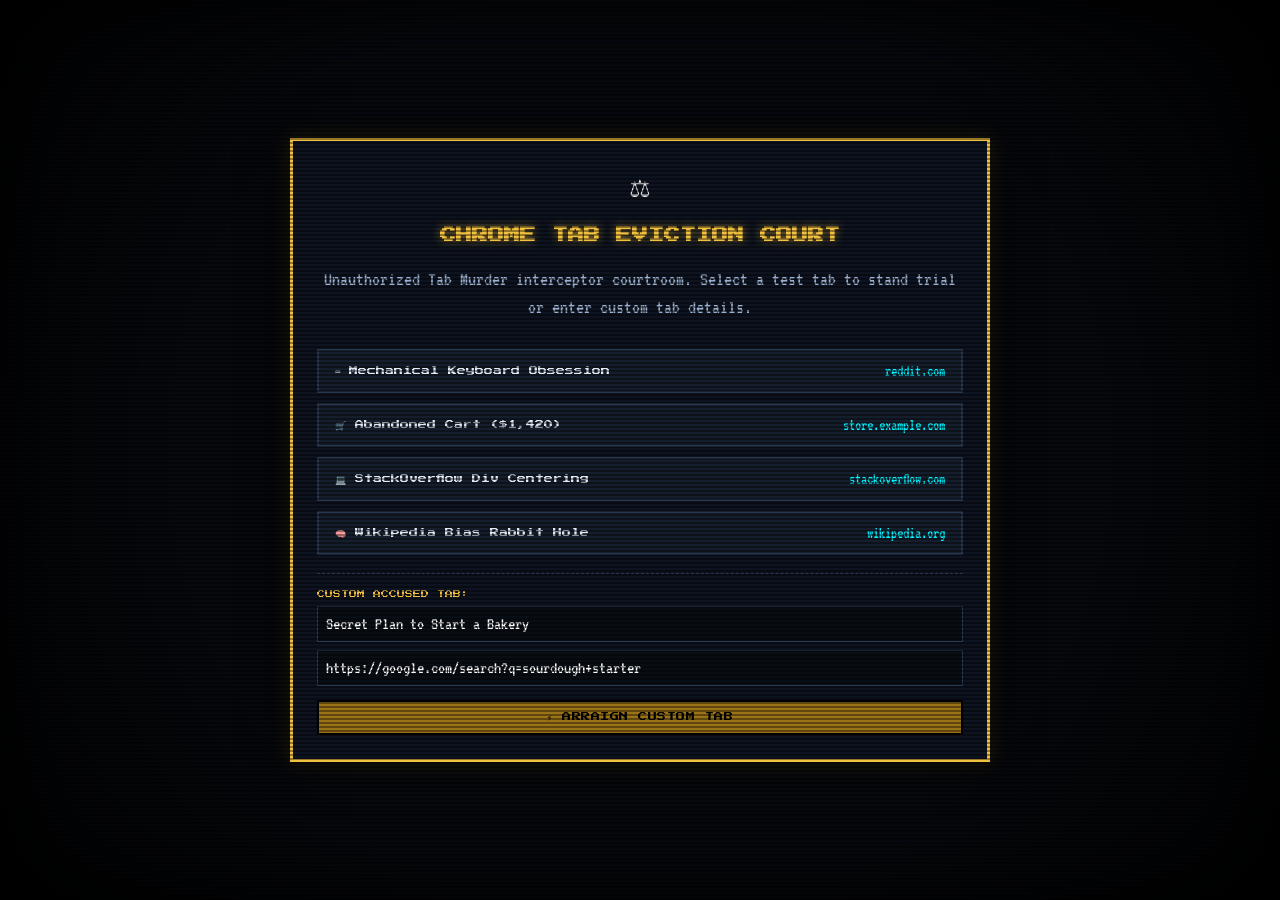
==== index.html @ 8c051621 "Add courtroom UI, assets, and engine Introduce a retro 16‑bit 'Chrome Tab Eviction Court' feature. A" ====
<!DOCTYPE html>
<html lang="en">
<head>
  <meta charset="UTF-8">
  <meta name="viewport" content="width=device-width, initial-scale=1.0">
  <title>Chrome Tab Eviction Court | Test Launcher</title>
  <link rel="preconnect" href="https://fonts.googleapis.com">
  <link rel="preconnect" href="https://fonts.gstatic.com" crossorigin>
  <link href="https://fonts.googleapis.com/css2?family=Press+Start+2P&family=VT323&display=swap" rel="stylesheet">
  <link rel="stylesheet" href="courtroom.css">
  <style>
    .launcher-card {
      max-width: 700px;
      margin: 40px auto;
      background: rgba(14, 21, 32, 0.95);
      border: 3px solid var(--gold-primary);
      box-shadow: 0 0 40px rgba(0, 0, 0, 0.9), 0 0 20px rgba(240, 192, 64, 0.2);
      padding: 24px;
      text-align: center;
      display: flex;
      flex-direction: column;
      gap: 18px;
    }
    .launcher-title {
      font-size: 16px;
      color: var(--gold-primary);
      text-shadow: 0 0 10px rgba(240, 192, 64, 0.6);
      line-height: 1.5;
    }
    .launcher-desc {
      font-family: var(--font-terminal);
      font-size: 20px;
      color: #9ab0ce;
      line-height: 1.4;
    }
    .test-scenario-list {
      display: flex;
      flex-direction: column;
      gap: 10px;
      margin-top: 10px;
    }
    .scenario-btn {
      background: #151e2d;
      border: 2px solid #28374d;
      color: #e2eaf4;
      font-family: var(--font-pixel);
      font-size: 9px;
      padding: 12px 16px;
      text-align: left;
      cursor: pointer;
      text-decoration: none;
      display: flex;
      justify-content: space-between;
      align-items: center;
      transition: all 0.15s ease;
    }
    .scenario-btn:hover {
      border-color: var(--gold-primary);
      background: #202b3f;
      color: var(--gold-primary);
      transform: translateX(4px);
    }
    .scenario-tag {
      font-family: var(--font-terminal);
      font-size: 16px;
      color: var(--phosphor-cyan);
    }
    .custom-box {
      border-top: 1px dashed #28374d;
      padding-top: 16px;
      display: flex;
      flex-direction: column;
      gap: 8px;
      text-align: left;
    }
    .custom-box input {
      background: #090d14;
      border: 1px solid #2a3a52;
      color: #fff;
      font-family: var(--font-terminal);
      font-size: 18px;
      padding: 8px;
    }
  </style>
</head>
<body style="display: flex; align-items: center; justify-content: center; min-height: 100vh;">

  <div id="crt-overlay"></div>

  <div class="launcher-card">
    <div style="font-size: 32px;">⚖️</div>
    <h1 class="launcher-title">CHROME TAB EVICTION COURT</h1>
    <p class="launcher-desc">
      Unauthorized Tab Murder interceptor courtroom. Select a test tab to stand trial or enter custom tab details.
    </p>

    <div class="test-scenario-list">
      <a class="scenario-btn" href="courtroom.html?title=50+Mechanical+Keyboard+Builds+I+Will+Never+Solder&url=https://reddit.com/r/MechanicalKeyboards">
        <span>⌨️ Mechanical Keyboard Obsession</span>
        <span class="scenario-tag">reddit.com</span>
      </a>

      <a class="scenario-btn" href="courtroom.html?title=Abandoned+Shopping+Cart+($1,420+of+Camping+Gear)&url=https://store.example.com/checkout">
        <span>🛒 Abandoned Cart ($1,420)</span>
        <span class="scenario-tag">store.example.com</span>
      </a>

      <a class="scenario-btn" href="courtroom.html?title=How+to+Center+a+Div+Without+Crying+(2016+Edition)&url=https://stackoverflow.com/questions/12345/center-div">
        <span>💻 StackOverflow Div Centering</span>
        <span class="scenario-tag">stackoverflow.com</span>
      </a>

      <a class="scenario-btn" href="courtroom.html?title=List+of+Common+Cognitive+Biases+(Unread+for+3+Months)&url=https://en.wikipedia.org/wiki/List_of_cognitive_biases">
        <span>🧠 Wikipedia Bias Rabbit Hole</span>
        <span class="scenario-tag">wikipedia.org</span>
      </a>
    </div>

    <form class="custom-box" onsubmit="event.preventDefault(); launchCustom();">
      <label style="font-size: 8px; color: var(--gold-primary);">CUSTOM ACCUSED TAB:</label>
      <input type="text" id="cust-title" placeholder="Tab Title (e.g. My Important Spreadsheet)" required value="Secret Plan to Start a Bakery">
      <input type="text" id="cust-url" placeholder="Tab URL" required value="https://google.com/search?q=sourdough+starter">
      <button type="submit" class="retro-btn" style="background: var(--gold-dark); color: #000; padding: 10px; font-size: 9px; margin-top: 6px;">
        ⚡ ARRAIGN CUSTOM TAB
      </button>
    </form>
  </div>

  <script>
    function launchCustom() {
      const title = encodeURIComponent(document.getElementById('cust-title').value);
      const url = encodeURIComponent(document.getElementById('cust-url').value);
      window.location.href = `courtroom.html?title=${title}&url=${url}`;
    }
  </script>
</body>
</html>
---- courtroom.css ----
/* ==========================================================================
   CHROME TAB EVICTION COURT - RETRO 16-BIT COURTROOM STYLESHEET
   Dev 2 Scope: Visual Theme, CRT Shader Effects, Sprite Bench & Retro HUD
   ========================================================================== */

/* --- 1. LOCAL RETRO FONTS --- */
@font-face {
  font-family: 'Press Start 2P';
  src: url('./Press_Start_2P/PressStart2P-Regular.ttf') format('truetype');
  font-weight: 400;
  font-style: normal;
  font-display: swap;
}

@font-face {
  font-family: 'VT323';
  src: url('./VT323/VT323-Regular.ttf') format('truetype');
  font-weight: 400;
  font-style: normal;
  font-display: swap;
}

/* --- 2. CSS VARIABLES & PALETTE --- */
:root {
  --bg-dark: #07090e;
  --bg-court-wall: #121926;
  --court-wood-dark: #26130b;
  --court-wood-mid: #3d2012;
  --court-wood-light: #5e331c;
  --court-wood-border: #774324;
  --gold-primary: #f0c040;
  --gold-glow: #ffe57f;
  --gold-dark: #997316;
  --velvet-red: #82141d;
  --crimson-border: #ba212d;
  --phosphor-green: #39ff14;
  --phosphor-amber: #ffb830;
  --phosphor-cyan: #00f3ff;
  --guilty-red: #ff2a2a;
  --pardon-green: #10e060;
  --dialogue-bg: rgba(10, 14, 23, 0.94);
  --input-bg: #0b0f17;
  --font-pixel: 'Press Start 2P', monospace, sans-serif;
  --font-terminal: 'VT323', monospace, monospace;
}

/* --- 3. BASE RESET & VIEWPORT --- */
*, *::before, *::after {
  box-sizing: border-box;
  margin: 0;
  padding: 0;
  user-select: none;
}

html, body {
  width: 100%;
  height: 100%;
  overflow: hidden;
  background-color: var(--bg-dark);
  font-family: var(--font-pixel);
  color: #fff;
  image-rendering: pixelated;
  image-rendering: crisp-edges;
}

/* --- 4. CRT MONITOR SCANLINES & VIGNETTE OVERLAY --- */
#crt-overlay {
  position: fixed;
  top: 0;
  left: 0;
  width: 100vw;
  height: 100vh;
  pointer-events: none;
  z-index: 9999;
  /* Scanline horizontal lines */
  background: 
    linear-gradient(
      rgba(18, 16, 16, 0) 50%, 
      rgba(0, 0, 0, 0.38) 50%
    ),
    /* CRT Barrel Vignette */
    radial-gradient(
      circle at center,
      rgba(0, 0, 0, 0) 60%,
      rgba(0, 0, 0, 0.55) 85%,
      rgba(0, 0, 0, 0.88) 100%
    );
  background-size: 100% 4px, 100% 100%;
  box-shadow: inset 0 0 80px rgba(0, 0, 0, 0.9);
  animation: crtFlicker 0.15s infinite;
}

@keyframes crtFlicker {
  0% { opacity: 0.97; }
  50% { opacity: 1.0; }
  100% { opacity: 0.98; }
}

/* --- 5. MAIN COURTROOM CONTAINER --- */
#courtroom-container {
  position: relative;
  width: 100vw;
  height: 100vh;
  max-width: 1440px;
  margin: 0 auto;
  display: flex;
  flex-direction: column;
  justify-content: space-between;
  padding: 8px 16px 10px;
  background: 
    linear-gradient(180deg, #090e17 0%, #151d2d 40%, #0d121c 100%);
  border-left: 4px solid #1a2538;
  border-right: 4px solid #1a2538;
  box-shadow: 0 0 50px rgba(0, 0, 0, 0.9);
  transform-origin: center center;
}

/* SCREEN SHAKE ANIMATION */
.screen-shake {
  animation: violentQuake 0.65s cubic-bezier(0.36, 0.07, 0.19, 0.97) both;
}

@keyframes violentQuake {
  10%, 90% { transform: translate3d(-4px, -2px, 0) rotate(-1deg); }
  20%, 80% { transform: translate3d(5px, 3px, 0) rotate(1.5deg); }
  30%, 50%, 70% { transform: translate3d(-7px, -4px, 0) rotate(-2deg); }
  40%, 60% { transform: translate3d(7px, 5px, 0) rotate(2deg); }
}

/* --- 6. TOP HUD: CASE DOSSIER & COURT BANNER --- */
#court-header {
  display: flex;
  flex-direction: column;
  gap: 6px;
  z-index: 10;
}

.hud-top-bar {
  display: flex;
  justify-content: space-between;
  align-items: center;
  border-bottom: 2px solid var(--gold-dark);
  padding-bottom: 4px;
}

.court-seal-title {
  display: flex;
  align-items: center;
  gap: 8px;
  font-size: 11px;
  color: var(--gold-primary);
  text-shadow: 0 0 8px rgba(240, 192, 64, 0.5);
  letter-spacing: 1px;
}

.seal-icon {
  font-size: 14px;
}

.hud-status-tags {
  display: flex;
  align-items: center;
  gap: 10px;
}

.status-badge {
  font-size: 8px;
  padding: 3px 8px;
  background: #111a28;
  border: 1px solid var(--phosphor-cyan);
  color: var(--phosphor-cyan);
  text-transform: uppercase;
  letter-spacing: 0.5px;
}

.status-badge.mock-active {
  border-color: var(--phosphor-amber);
  color: var(--phosphor-amber);
}

.audio-toggle-btn {
  background: #182234;
  border: 1px solid var(--gold-dark);
  color: var(--gold-primary);
  font-family: var(--font-pixel);
  font-size: 8px;
  padding: 4px 8px;
  cursor: pointer;
  transition: all 0.1s ease;
}

.audio-toggle-btn:hover {
  background: var(--gold-dark);
  color: #000;
}

/* ACCUSED TAB DOSSIER BAR */
.dossier-card {
  display: flex;
  align-items: center;
  background: rgba(14, 21, 32, 0.95);
  border: 2px solid var(--crimson-border);
  padding: 8px 12px;
  gap: 14px;
  box-shadow: inset 0 0 10px rgba(186, 33, 45, 0.25);
}

.dossier-label {
  font-size: 8px;
  color: #ff5555;
  white-space: nowrap;
  letter-spacing: 1px;
  display: flex;
  align-items: center;
  gap: 6px;
}

.dossier-target {
  display: flex;
  flex-direction: column;
  gap: 3px;
  overflow: hidden;
  flex: 1;
}

.accused-title {
  font-size: 10px;
  color: #fff;
  white-space: nowrap;
  overflow: hidden;
  text-overflow: ellipsis;
  letter-spacing: 0.5px;
}

.accused-url {
  font-family: var(--font-terminal);
  font-size: 15px;
  color: #92a4ba;
  white-space: nowrap;
  overflow: hidden;
  text-overflow: ellipsis;
}

.case-id-tag {
  font-size: 8px;
  color: var(--gold-primary);
  border: 1px dashed var(--gold-dark);
  padding: 3px 6px;
  white-space: nowrap;
}

/* --- 7. JUDGE SPRITE STAGE & BENCH PODIUM --- */
#stage-area {
  position: relative;
  flex: 1;
  display: flex;
  flex-direction: column;
  justify-content: flex-end;
  align-items: center;
  min-height: 280px;
  margin-top: 4px;
  margin-bottom: 6px;
}

/* Courtroom background backdrop */
.court-backdrop {
  position: absolute;
  top: 0;
  left: 0;
  width: 100%;
  height: 100%;
  background: 
    radial-gradient(ellipse at top center, #1b263b 0%, #0c1322 75%),
    linear-gradient(90deg, #090e18 0%, transparent 15%, transparent 85%, #090e18 100%);
  border: 2px solid #1c2738;
  z-index: 1;
  overflow: hidden;
}

/* Classical Courtroom Pillars / Wall Trim */
.backdrop-pillars {
  position: absolute;
  top: 0;
  left: 0;
  width: 100%;
  height: 100%;
  background-image: 
    repeating-linear-gradient(90deg, rgba(255,255,255,0.015) 0, rgba(255,255,255,0.015) 40px, transparent 40px, transparent 160px);
}

/* Layered Courtroom Artwork behind the judge */
.court-room-bg {
  position: absolute;
  bottom: 0;
  left: 50%;
  transform: translateX(-50%);
  width: 720px;
  max-width: 90%;
  height: 100%;
  object-fit: cover;
  object-position: center 15%;
  image-rendering: pixelated;
  image-rendering: crisp-edges;
  box-shadow: 0 0 45px rgba(0, 0, 0, 0.95);
  border-left: 3px solid rgba(240, 192, 64, 0.35);
  border-right: 3px solid rgba(240, 192, 64, 0.35);
  z-index: 1;
}

/* Judge Sprite Presentation */
.judge-wrapper {
  position: relative;
  z-index: 2;
  display: flex;
  justify-content: center;
  align-items: flex-end;
  width: 100%;
  height: 100%;
  padding-bottom: 0px;
}

#judge-sprite {
  width: 520px;
  height: 390px;
  max-height: 90%;
  object-fit: contain;
  image-rendering: pixelated;
  image-rendering: crisp-edges;
  filter: drop-shadow(0 16px 32px rgba(0, 0, 0, 0.95));
  transform: scale(1.28) translateY(16px);
  transform-origin: bottom center;
  transition: transform 0.1s ease;
}

#judge-sprite.gavel-active {
  transform: scale(1.28) translateY(0px);
}

/* Wooden Court Bench Overlay */
.judge-bench {
  position: absolute;
  bottom: 0;
  left: 2%;
  width: 96%;
  height: 58px;
  background: linear-gradient(180deg, var(--court-wood-light) 0%, var(--court-wood-mid) 35%, var(--court-wood-dark) 100%);
  border-top: 4px solid var(--court-wood-border);
  border-left: 3px solid var(--court-wood-border);
  border-right: 3px solid var(--court-wood-border);
  box-shadow: 0 -4px 15px rgba(0, 0, 0, 0.8), inset 0 2px 0 rgba(255, 255, 255, 0.15);
  display: flex;
  justify-content: center;
  align-items: center;
  z-index: 3;
}

.bench-trim {
  position: absolute;
  top: 0;
  width: 98%;
  height: 3px;
  background: var(--gold-dark);
}

.bench-nameplate {
  background: linear-gradient(180deg, #ffd700 0%, #b8860b 50%, #8b6508 100%);
  color: #1a0f00;
  font-size: 10px;
  padding: 5px 20px;
  border: 1px solid #ffe680;
  box-shadow: 0 2px 4px rgba(0, 0, 0, 0.6), inset 0 1px 0 rgba(255, 255, 255, 0.6);
  letter-spacing: 1.5px;
  font-weight: bold;
}

/* VERDICT STAMP OVERLAY */
#verdict-stamp-container {
  position: absolute;
  top: 35%;
  left: 50%;
  transform: translate(-50%, -50%);
  z-index: 20;
  pointer-events: none;
  display: none; /* revealed dynamically */
}

.verdict-stamp {
  font-size: 38px;
  padding: 12px 28px;
  border-width: 8px;
  border-style: solid;
  letter-spacing: 4px;
  text-transform: uppercase;
  transform: rotate(-12deg) scale(2);
  opacity: 0;
  box-shadow: 0 0 30px rgba(0, 0, 0, 0.8);
}

.verdict-stamp.guilty {
  color: var(--guilty-red);
  border-color: var(--guilty-red);
  background: rgba(40, 5, 5, 0.85);
  text-shadow: 0 0 20px rgba(255, 42, 42, 0.8);
}

.verdict-stamp.pardoned {
  color: var(--pardon-green);
  border-color: var(--pardon-green);
  background: rgba(5, 35, 15, 0.85);
  text-shadow: 0 0 20px rgba(16, 224, 96, 0.8);
}

/* Stamp Slam Keyframe */
.stamp-slam {
  animation: stampImpact 0.35s cubic-bezier(0.18, 0.89, 0.32, 1.28) forwards;
}

@keyframes stampImpact {
  0% {
    transform: rotate(-18deg) scale(3.5);
    opacity: 0;
  }
  70% {
    transform: rotate(-10deg) scale(0.92);
    opacity: 1;
  }
  100% {
    transform: rotate(-12deg) scale(1.0);
    opacity: 1;
  }
}

/* --- 8. PHOENIX WRIGHT STYLE DIALOGUE BOX --- */
#dialogue-container {
  position: relative;
  background: var(--dialogue-bg);
  border: 3px solid var(--gold-primary);
  box-shadow: 
    0 0 0 2px #000, 
    0 8px 24px rgba(0, 0, 0, 0.8),
    inset 0 0 15px rgba(0, 0, 0, 0.7);
  padding: 10px 16px;
  min-height: 80px;
  margin-bottom: 6px;
  z-index: 10;
}

.speaker-badge {
  position: absolute;
  top: -14px;
  left: 18px;
  background: var(--gold-primary);
  color: #120b00;
  font-size: 9px;
  font-weight: bold;
  padding: 3px 10px;
  border: 2px solid #000;
  box-shadow: 2px 2px 0 #000;
  letter-spacing: 1px;
}

#dialogue-text {
  font-family: var(--font-terminal);
  font-size: 24px;
  line-height: 1.35;
  color: #f1f4f9;
  letter-spacing: 0.5px;
  text-shadow: 1px 1px 0 #000;
  white-space: pre-wrap;
  word-break: break-word;
}

/* Retro blinking cursor */
.typing-cursor {
  display: inline-block;
  width: 10px;
  height: 20px;
  background-color: var(--gold-primary);
  margin-left: 4px;
  vertical-align: middle;
  animation: blinkCursor 0.7s infinite;
}

@keyframes blinkCursor {
  0%, 49% { opacity: 1; }
  50%, 100% { opacity: 0; }
}

/* Prompt next indicator */
.prompt-indicator {
  position: absolute;
  bottom: 8px;
  right: 14px;
  color: var(--gold-primary);
  font-size: 12px;
  animation: bouncePrompt 0.6s infinite alternate;
}

@keyframes bouncePrompt {
  0% { transform: translateY(0); }
  100% { transform: translateY(3px); }
}

/* DELIBERATION LOADING BANNER */
#deliberation-banner {
  display: none; /* toggled when deliberating */
  align-items: center;
  gap: 12px;
  background: rgba(240, 192, 64, 0.12);
  border: 1px dashed var(--gold-primary);
  padding: 8px 12px;
  margin-top: 6px;
}

.deliberation-text {
  font-size: 9px;
  color: var(--gold-primary);
  animation: marqueePulse 1s infinite alternate;
  letter-spacing: 1px;
}

.retro-progress-bar {
  flex: 1;
  height: 8px;
  background: #0d121c;
  border: 1px solid var(--gold-dark);
  overflow: hidden;
  position: relative;
}

.retro-progress-fill {
  height: 100%;
  width: 40%;
  background: var(--gold-primary);
  animation: progressSlide 1.2s infinite ease-in-out;
}

@keyframes progressSlide {
  0% { transform: translateX(-100%); }
  100% { transform: translateX(300%); }
}

@keyframes marqueePulse {
  0% { opacity: 0.6; }
  100% { opacity: 1; }
}

/* --- 9. DEFENDANT TESTIMONY DOCK (INPUTS) --- */
#testimony-dock {
  position: relative;
  background: #0f1522;
  border: 2px solid #233148;
  padding: 8px 12px;
  display: flex;
  flex-direction: column;
  gap: 6px;
  z-index: 10;
}

.dock-header {
  display: flex;
  justify-content: space-between;
  align-items: center;
}

.dock-title {
  font-size: 8px;
  color: #8da4c4;
  letter-spacing: 1px;
}

/* RECORDING AUDIO STATUS INDICATOR */
#recording-status {
  display: none; /* Revealed when recording */
  align-items: center;
  gap: 6px;
  font-size: 8px;
  color: #ff3333;
  animation: recordingBlink 0.6s infinite;
  letter-spacing: 1px;
}

@keyframes recordingBlink {
  0% { opacity: 1; }
  50% { opacity: 0.3; }
  100% { opacity: 1; }
}

.input-row {
  display: flex;
  gap: 10px;
}

#plea-input {
  flex: 1;
  background: var(--input-bg);
  border: 2px solid #2e4161;
  color: #e6edf8;
  font-family: var(--font-terminal);
  font-size: 19px;
  padding: 6px 10px;
  resize: none;
  height: 48px;
  outline: none;
  user-select: text;
  transition: border-color 0.2s ease;
}

#plea-input:focus {
  border-color: var(--gold-primary);
  box-shadow: inset 0 0 8px rgba(240, 192, 64, 0.2);
}

#plea-input::placeholder {
  color: #556885;
  font-size: 17px;
}

/* ARCADE BUTTONS */
.action-btn-group {
  display: flex;
  flex-direction: column;
  gap: 6px;
  width: 210px;
}

.retro-btn {
  font-family: var(--font-pixel);
  font-size: 8px;
  padding: 8px 10px;
  border: 2px solid #000;
  cursor: pointer;
  letter-spacing: 0.5px;
  display: flex;
  align-items: center;
  justify-content: center;
  gap: 6px;
  transition: all 0.08s ease;
}

.retro-btn:active {
  transform: translateY(2px);
}

.retro-btn:disabled {
  opacity: 0.4;
  cursor: not-allowed;
  filter: grayscale(0.8);
}

/* Voice Mic Button */
#mic-btn {
  background: #193556;
  color: #79c0ff;
  box-shadow: 0 3px 0 #0d1e33, inset 0 1px 0 rgba(255,255,255,0.2);
}

#mic-btn:hover:not(:disabled) {
  background: #214774;
}

#mic-btn.recording {
  background: #7a151b;
  color: #ff9999;
  border-color: #ff3333;
  box-shadow: 0 0 12px rgba(255, 51, 51, 0.6);
}

/* Submit Plea Button */
#submit-btn {
  background: linear-gradient(180deg, #c0392b 0%, #962d22 100%);
  color: #fff;
  box-shadow: 0 3px 0 #5c1811, inset 0 1px 0 rgba(255,255,255,0.3);
}

#submit-btn:hover:not(:disabled) {
  background: linear-gradient(180deg, #d94334 0%, #ab3327 100%);
}

/* PRESET PLEA CHIPS */
.preset-pleas-row {
  display: flex;
  align-items: center;
  gap: 6px;
  overflow-x: auto;
  padding-top: 2px;
}

.preset-chip-label {
  font-size: 7px;
  color: #637b9b;
  white-space: nowrap;
}

.preset-chip {
  background: #141c2c;
  border: 1px solid #233148;
  color: #9cb5d6;
  font-family: var(--font-terminal);
  font-size: 14px;
  padding: 2px 8px;
  cursor: pointer;
  white-space: nowrap;
  transition: all 0.1s ease;
}

.preset-chip:hover {
  border-color: var(--gold-primary);
  color: var(--gold-primary);
  background: #1c273e;
}

/* --- 10. NOTIFICATIONS & RESURRECTED BANNER --- */
#resurrect-alert {
  display: none;
  background: rgba(186, 33, 45, 0.95);
  border: 2px solid #ff4444;
  color: #fff;
  font-size: 8px;
  padding: 6px 12px;
  text-align: center;
  letter-spacing: 1px;
  box-shadow: 0 0 15px rgba(255, 68, 68, 0.5);
  animation: alertPulse 1s infinite alternate;
}

@keyframes alertPulse {
  0% { transform: scale(0.99); }
  100% { transform: scale(1.01); }
}

/* --- 11. RESPONSIVE SCALING & TWEAKS --- */
@media (max-height: 700px) {
  #stage-area {
    min-height: 180px;
  }
  #judge-sprite {
    max-height: 90%;
  }
  #dialogue-text {
    font-size: 20px;
  }
  #plea-input {
    height: 48px;
    font-size: 17px;
  }
}
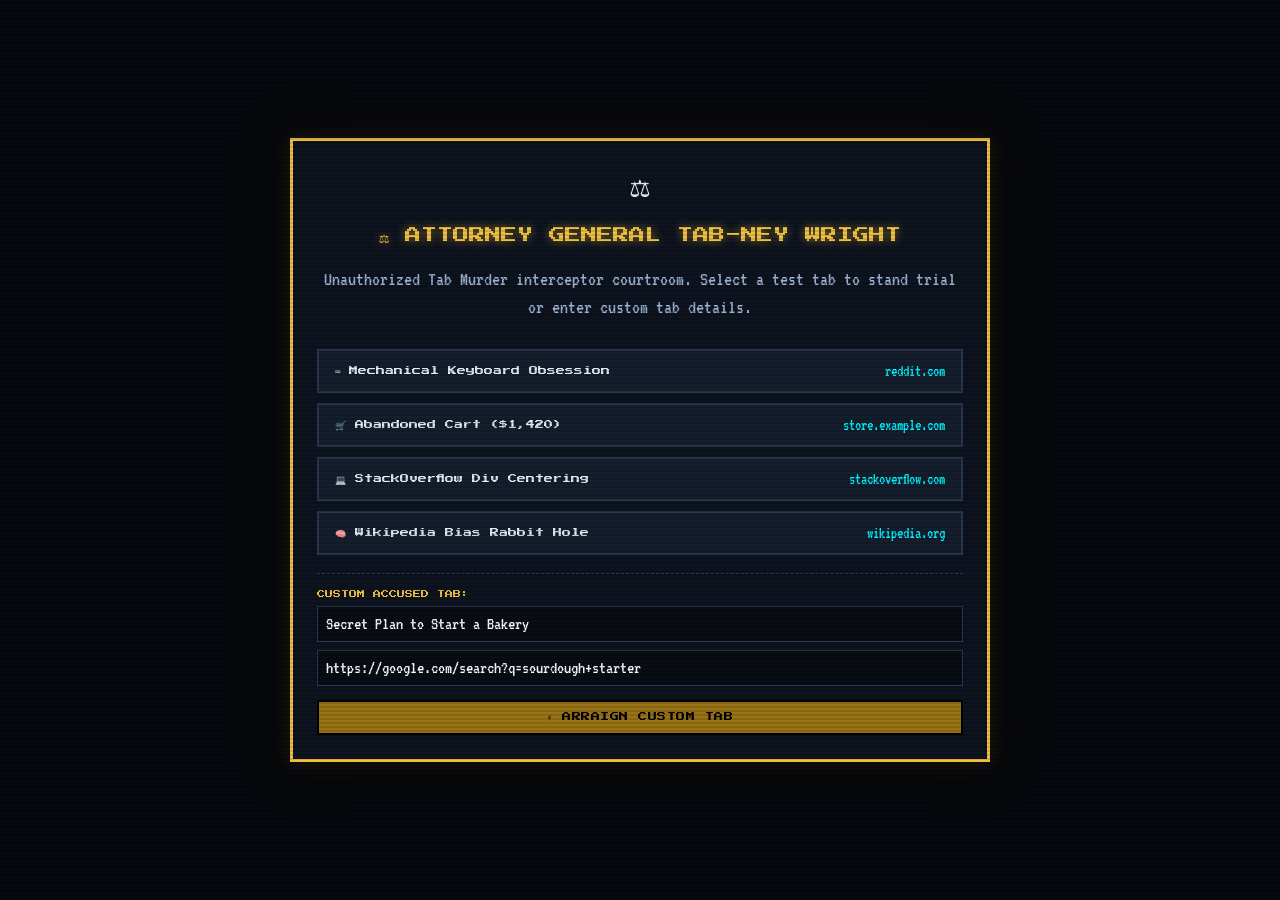
==== commit 8c65e502: "Add judge favicons and simplify CRT overlay Add Judge_Favicon assets (GIF + 32/16 PNGs and header GI" ====
--- a/index.html
+++ b/index.html
@@ -3,11 +3,16 @@
 <head>
   <meta charset="UTF-8">
   <meta name="viewport" content="width=device-width, initial-scale=1.0">
-  <title>Chrome Tab Eviction Court | Test Launcher</title>
+  <title>Attorney General Tab-ney Wright</title>
+  <link rel="icon" type="image/gif" href="extension/assets/Judge_Favicon.gif?v=3">
+  <link rel="icon" type="image/png" sizes="48x48" href="extension/assets/Judge_Favicon_48.png?v=3">
+  <link rel="icon" type="image/png" sizes="32x32" href="extension/assets/Judge_Favicon_32.png?v=3">
+  <link rel="icon" type="image/png" sizes="16x16" href="extension/assets/Judge_Favicon_16.png?v=3">
+  <link rel="shortcut icon" href="favicon.ico?v=3">
   <link rel="preconnect" href="https://fonts.googleapis.com">
   <link rel="preconnect" href="https://fonts.gstatic.com" crossorigin>
   <link href="https://fonts.googleapis.com/css2?family=Press+Start+2P&family=VT323&display=swap" rel="stylesheet">
-  <link rel="stylesheet" href="courtroom.css">
+  <link rel="stylesheet" href="extension/courtroom.css">
   <style>
     .launcher-card {
       max-width: 700px;
@@ -89,28 +94,28 @@
 
   <div class="launcher-card">
     <div style="font-size: 32px;">⚖️</div>
-    <h1 class="launcher-title">CHROME TAB EVICTION COURT</h1>
+    <div class="launcher-title">⚖️ ATTORNEY GENERAL TAB-NEY WRIGHT</div>
     <p class="launcher-desc">
       Unauthorized Tab Murder interceptor courtroom. Select a test tab to stand trial or enter custom tab details.
     </p>
 
     <div class="test-scenario-list">
-      <a class="scenario-btn" href="courtroom.html?title=50+Mechanical+Keyboard+Builds+I+Will+Never+Solder&url=https://reddit.com/r/MechanicalKeyboards">
+      <a class="scenario-btn" href="extension/courtroom.html?title=50+Mechanical+Keyboard+Builds+I+Will+Never+Solder&url=https://reddit.com/r/MechanicalKeyboards">
         <span>⌨️ Mechanical Keyboard Obsession</span>
         <span class="scenario-tag">reddit.com</span>
       </a>
 
-      <a class="scenario-btn" href="courtroom.html?title=Abandoned+Shopping+Cart+($1,420+of+Camping+Gear)&url=https://store.example.com/checkout">
+      <a class="scenario-btn" href="extension/courtroom.html?title=Abandoned+Shopping+Cart+($1,420+of+Camping+Gear)&url=https://store.example.com/checkout">
         <span>🛒 Abandoned Cart ($1,420)</span>
         <span class="scenario-tag">store.example.com</span>
       </a>
 
-      <a class="scenario-btn" href="courtroom.html?title=How+to+Center+a+Div+Without+Crying+(2016+Edition)&url=https://stackoverflow.com/questions/12345/center-div">
+      <a class="scenario-btn" href="extension/courtroom.html?title=How+to+Center+a+Div+Without+Crying+(2016+Edition)&url=https://stackoverflow.com/questions/12345/center-div">
         <span>💻 StackOverflow Div Centering</span>
         <span class="scenario-tag">stackoverflow.com</span>
       </a>
 
-      <a class="scenario-btn" href="courtroom.html?title=List+of+Common+Cognitive+Biases+(Unread+for+3+Months)&url=https://en.wikipedia.org/wiki/List_of_cognitive_biases">
+      <a class="scenario-btn" href="extension/courtroom.html?title=List+of+Common+Cognitive+Biases+(Unread+for+3+Months)&url=https://en.wikipedia.org/wiki/List_of_cognitive_biases">
         <span>🧠 Wikipedia Bias Rabbit Hole</span>
         <span class="scenario-tag">wikipedia.org</span>
       </a>
@@ -130,7 +135,7 @@
     function launchCustom() {
       const title = encodeURIComponent(document.getElementById('cust-title').value);
       const url = encodeURIComponent(document.getElementById('cust-url').value);
-      window.location.href = `courtroom.html?title=${title}&url=${url}`;
+      window.location.href = `extension/courtroom.html?title=${title}&url=${url}`;
     }
   </script>
 </body>
--- a/extension/courtroom.css
+++ b/extension/courtroom.css
@@ -0,0 +1,1109 @@
+/* ==========================================================================
+   CHROME TAB EVICTION COURT - RETRO 16-BIT COURTROOM STYLESHEET
+   Dev 2 Scope: Visual Theme, CRT Shader Effects, Sprite Bench & Retro HUD
+   ========================================================================== */
+
+/* --- 1. LOCAL RETRO FONTS --- */
+@font-face {
+  font-family: 'Press Start 2P';
+  src: url('./Press_Start_2P/PressStart2P-Regular.ttf') format('truetype');
+  font-weight: 400;
+  font-style: normal;
+  font-display: swap;
+}
+
+@font-face {
+  font-family: 'VT323';
+  src: url('./VT323/VT323-Regular.ttf') format('truetype');
+  font-weight: 400;
+  font-style: normal;
+  font-display: swap;
+}
+
+/* --- 2. CSS VARIABLES & PALETTE --- */
+:root {
+  --bg-dark: #07090e;
+  --bg-court-wall: #121926;
+  --court-wood-dark: #26130b;
+  --court-wood-mid: #3d2012;
+  --court-wood-light: #5e331c;
+  --court-wood-border: #774324;
+  --gold-primary: #f0c040;
+  --gold-glow: #ffe57f;
+  --gold-dark: #997316;
+  --velvet-red: #82141d;
+  --crimson-border: #ba212d;
+  --phosphor-green: #39ff14;
+  --phosphor-amber: #ffb830;
+  --phosphor-cyan: #00f3ff;
+  --guilty-red: #ff2a2a;
+  --pardon-green: #10e060;
+  --dialogue-bg: rgba(10, 14, 23, 0.94);
+  --input-bg: #0b0f17;
+  --font-pixel: 'Press Start 2P', monospace, sans-serif;
+  --font-terminal: 'VT323', monospace, monospace;
+}
+
+/* --- 3. BASE RESET & VIEWPORT --- */
+*, *::before, *::after {
+  box-sizing: border-box;
+  margin: 0;
+  padding: 0;
+  user-select: none;
+}
+
+html, body {
+  width: 100%;
+  height: 100%;
+  overflow: hidden;
+  background-color: var(--bg-dark);
+  font-family: var(--font-pixel);
+  color: #fff;
+  image-rendering: pixelated;
+  image-rendering: crisp-edges;
+}
+
+/* --- 4. CRT MONITOR SCANLINES (VIGNETTE REMOVED FOR MAXIMUM VISIBILITY) --- */
+#crt-overlay {
+  position: fixed;
+  top: 0;
+  left: 0;
+  width: 100vw;
+  height: 100vh;
+  pointer-events: none;
+  z-index: 9999;
+  /* Subtle retro scanlines only - dark corner vignette and inset shadows removed for full legibility */
+  background: 
+    linear-gradient(
+      rgba(18, 16, 16, 0) 50%, 
+      rgba(0, 0, 0, 0.12) 50%
+    );
+  background-size: 100% 4px;
+  box-shadow: none;
+}
+
+
+/* --- 5. MAIN COURTROOM CONTAINER --- */
+#courtroom-container {
+  position: relative;
+  width: 100vw;
+  height: 100vh;
+  max-width: 1440px;
+  margin: 0 auto;
+  display: flex;
+  flex-direction: column;
+  justify-content: space-between;
+  padding: 8px 16px 10px;
+  background: 
+    linear-gradient(180deg, #090e17 0%, #151d2d 40%, #0d121c 100%);
+  border-left: 4px solid #1a2538;
+  border-right: 4px solid #1a2538;
+  box-shadow: 0 0 50px rgba(0, 0, 0, 0.9);
+  transform-origin: center center;
+}
+
+/* --- 6. TOP HUD: CASE DOSSIER & COURT BANNER --- */
+#court-header {
+  display: flex;
+  flex-direction: column;
+  gap: 6px;
+  z-index: 10;
+}
+
+.hud-top-bar {
+  display: flex;
+  justify-content: space-between;
+  align-items: center;
+  border-bottom: 2px solid var(--gold-dark);
+  padding-bottom: 4px;
+}
+
+.court-seal-title {
+  display: flex;
+  align-items: center;
+  gap: 8px;
+  font-size: 11px;
+  color: var(--gold-primary);
+  text-shadow: 0 0 8px rgba(240, 192, 64, 0.5);
+  letter-spacing: 1px;
+}
+
+.seal-icon {
+  font-size: 14px;
+}
+
+.hud-status-tags {
+  display: flex;
+  align-items: center;
+  gap: 10px;
+}
+
+.status-badge {
+  font-size: 8px;
+  padding: 3px 8px;
+  background: #111a28;
+  border: 1px solid var(--phosphor-cyan);
+  color: var(--phosphor-cyan);
+  text-transform: uppercase;
+  letter-spacing: 0.5px;
+}
+
+.status-badge.mock-active {
+  border-color: var(--phosphor-amber);
+  color: var(--phosphor-amber);
+}
+
+.audio-toggle-btn {
+  background: #182234;
+  border: 1px solid var(--gold-dark);
+  color: var(--gold-primary);
+  font-family: var(--font-pixel);
+  font-size: 8px;
+  padding: 4px 8px;
+  cursor: pointer;
+  transition: all 0.1s ease;
+}
+
+.audio-toggle-btn:hover {
+  background: var(--gold-dark);
+  color: #000;
+}
+
+/* ACCUSED TAB DOSSIER BAR */
+.dossier-card {
+  display: flex;
+  align-items: center;
+  background: rgba(14, 21, 32, 0.95);
+  border: 2px solid var(--crimson-border);
+  padding: 8px 12px;
+  gap: 14px;
+  box-shadow: inset 0 0 10px rgba(186, 33, 45, 0.25);
+}
+
+.dossier-label {
+  font-size: 8px;
+  color: #ff5555;
+  white-space: nowrap;
+  letter-spacing: 1px;
+  display: flex;
+  align-items: center;
+  gap: 6px;
+}
+
+.dossier-target {
+  display: flex;
+  flex-direction: column;
+  gap: 3px;
+  overflow: hidden;
+  flex: 1;
+}
+
+.accused-title {
+  font-size: 10px;
+  color: #fff;
+  white-space: nowrap;
+  overflow: hidden;
+  text-overflow: ellipsis;
+  letter-spacing: 0.5px;
+}
+
+.accused-url {
+  font-family: var(--font-terminal);
+  font-size: 15px;
+  color: #92a4ba;
+  white-space: nowrap;
+  overflow: hidden;
+  text-overflow: ellipsis;
+}
+
+.case-id-tag {
+  font-size: 8px;
+  color: var(--gold-primary);
+  border: 1px dashed var(--gold-dark);
+  padding: 3px 6px;
+  white-space: nowrap;
+}
+
+/* --- 7. JUDGE SPRITE STAGE & BENCH PODIUM --- */
+#stage-area {
+  position: relative;
+  flex: 1;
+  display: flex;
+  flex-direction: column;
+  justify-content: flex-end;
+  align-items: center;
+  min-height: 280px;
+  margin-top: 4px;
+  margin-bottom: 6px;
+}
+
+/* Courtroom background backdrop */
+.court-backdrop {
+  position: absolute;
+  top: 0;
+  left: 0;
+  width: 100%;
+  height: 100%;
+  background: 
+    radial-gradient(ellipse at top center, #1b263b 0%, #0c1322 75%),
+    linear-gradient(90deg, #090e18 0%, transparent 15%, transparent 85%, #090e18 100%);
+  border: 2px solid #1c2738;
+  z-index: 1;
+  overflow: hidden;
+}
+
+/* Classical Courtroom Pillars / Wall Trim */
+.backdrop-pillars {
+  position: absolute;
+  top: 0;
+  left: 0;
+  width: 100%;
+  height: 100%;
+  background-image: 
+    repeating-linear-gradient(90deg, rgba(255,255,255,0.015) 0, rgba(255,255,255,0.015) 40px, transparent 40px, transparent 160px);
+}
+
+/* Layered Courtroom Artwork behind the judge */
+.court-room-bg {
+  position: absolute;
+  bottom: 0;
+  left: 50%;
+  transform: translateX(-50%);
+  width: 720px;
+  max-width: 90%;
+  height: 100%;
+  object-fit: cover;
+  object-position: center 15%;
+  image-rendering: pixelated;
+  image-rendering: crisp-edges;
+  box-shadow: 0 0 45px rgba(0, 0, 0, 0.95);
+  border-left: 3px solid rgba(240, 192, 64, 0.35);
+  border-right: 3px solid rgba(240, 192, 64, 0.35);
+  z-index: 1;
+}
+
+/* Judge Sprite Presentation */
+.judge-wrapper {
+  position: relative;
+  z-index: 2;
+  display: flex;
+  justify-content: center;
+  align-items: flex-end;
+  width: 100%;
+  height: 100%;
+  padding-bottom: 0px;
+}
+
+#judge-sprite {
+  width: 520px;
+  height: 390px;
+  max-height: 98%;
+  object-fit: contain;
+  image-rendering: pixelated;
+  image-rendering: crisp-edges;
+  filter: drop-shadow(0 16px 32px rgba(0, 0, 0, 0.95));
+  transform: scale(1.28) translateY(16px);
+  transform-origin: bottom center;
+  transition: transform 0.1s ease;
+}
+
+#judge-sprite.gavel-active {
+  transform: scale(1.28) translateY(0px);
+}
+
+/* Wooden Court Bench Overlay */
+.judge-bench {
+  position: absolute;
+  bottom: 0;
+  left: 2%;
+  width: 96%;
+  height: 58px;
+  background: linear-gradient(180deg, var(--court-wood-light) 0%, var(--court-wood-mid) 35%, var(--court-wood-dark) 100%);
+  border-top: 4px solid var(--court-wood-border);
+  border-left: 3px solid var(--court-wood-border);
+  border-right: 3px solid var(--court-wood-border);
+  box-shadow: 0 -4px 15px rgba(0, 0, 0, 0.8), inset 0 2px 0 rgba(255, 255, 255, 0.15);
+  display: flex;
+  justify-content: center;
+  align-items: center;
+  z-index: 3;
+}
+
+.bench-trim {
+  position: absolute;
+  top: 0;
+  width: 98%;
+  height: 3px;
+  background: var(--gold-dark);
+}
+
+.bench-nameplate {
+  background: linear-gradient(180deg, #ffd700 0%, #b8860b 50%, #8b6508 100%);
+  color: #1a0f00;
+  font-size: 10px;
+  padding: 5px 20px;
+  border: 1px solid #ffe680;
+  box-shadow: 0 2px 4px rgba(0, 0, 0, 0.6), inset 0 1px 0 rgba(255, 255, 255, 0.6);
+  letter-spacing: 1.5px;
+  font-weight: bold;
+}
+
+/* VERDICT STAMP OVERLAY */
+#verdict-stamp-container {
+  position: absolute;
+  top: 35%;
+  left: 50%;
+  transform: translate(-50%, -50%);
+  z-index: 20;
+  pointer-events: none;
+  display: none; /* revealed dynamically */
+}
+
+.verdict-stamp {
+  font-size: 38px;
+  padding: 12px 28px;
+  border-width: 8px;
+  border-style: solid;
+  letter-spacing: 4px;
+  text-transform: uppercase;
+  transform: rotate(-12deg) scale(2);
+  opacity: 0;
+  box-shadow: 0 0 30px rgba(0, 0, 0, 0.8);
+}
+
+.verdict-stamp.guilty {
+  color: var(--guilty-red);
+  border-color: var(--guilty-red);
+  background: rgba(40, 5, 5, 0.85);
+  text-shadow: 0 0 20px rgba(255, 42, 42, 0.8);
+}
+
+.verdict-stamp.pardoned {
+  color: var(--pardon-green);
+  border-color: var(--pardon-green);
+  background: rgba(5, 35, 15, 0.85);
+  text-shadow: 0 0 20px rgba(16, 224, 96, 0.8);
+}
+
+/* Stamp Slam Keyframe */
+.stamp-slam {
+  animation: stampImpact 0.35s cubic-bezier(0.18, 0.89, 0.32, 1.28) forwards;
+}
+
+@keyframes stampImpact {
+  0% {
+    transform: rotate(-18deg) scale(3.5);
+    opacity: 0;
+  }
+  70% {
+    transform: rotate(-10deg) scale(0.92);
+    opacity: 1;
+  }
+  100% {
+    transform: rotate(-12deg) scale(1.0);
+    opacity: 1;
+  }
+}
+
+/* AUDIO UNLOCK TOAST BANNER */
+.audio-unlock-banner {
+  display: none; /* Shown dynamically if autoplay is blocked */
+  position: absolute;
+  top: 12px;
+  right: 140px;
+  background: rgba(240, 192, 64, 0.95);
+  color: #1a0f00;
+  border: 2px solid #000;
+  font-size: 8px;
+  padding: 4px 10px;
+  text-align: center;
+  letter-spacing: 0.5px;
+  font-weight: bold;
+  cursor: pointer;
+  z-index: 100;
+  box-shadow: 2px 2px 0 #000, 0 0 12px rgba(240, 192, 64, 0.6);
+  animation: audioPromptPulse 1.2s infinite alternate ease-in-out;
+}
+
+@keyframes audioPromptPulse {
+  0% { transform: scale(0.99); opacity: 0.85; }
+  100% { transform: scale(1.01); opacity: 1; }
+}
+
+/* --- 8. PHOENIX WRIGHT STYLE DIALOGUE BOX --- */
+#dialogue-container {
+  position: relative;
+  background: var(--dialogue-bg);
+  border: 3px solid var(--gold-primary);
+  box-shadow: 
+    0 0 0 2px #000, 
+    0 8px 24px rgba(0, 0, 0, 0.8),
+    inset 0 0 15px rgba(0, 0, 0, 0.7);
+  padding: 10px 16px;
+  min-height: 80px;
+  margin-bottom: 6px;
+  z-index: 10;
+  cursor: default;
+  transition: border-color 0.2s ease;
+}
+
+#dialogue-container.is-typing {
+  cursor: pointer;
+}
+
+.speaker-badge {
+  position: absolute;
+  top: -14px;
+  left: 18px;
+  background: var(--gold-primary);
+  color: #120b00;
+  font-size: 9px;
+  font-weight: bold;
+  padding: 3px 10px;
+  border: 2px solid #000;
+  box-shadow: 2px 2px 0 #000;
+  letter-spacing: 1px;
+}
+
+#dialogue-text {
+  font-family: var(--font-terminal);
+  font-size: 24px;
+  line-height: 1.35;
+  color: #f1f4f9;
+  letter-spacing: 0.5px;
+  text-shadow: 1px 1px 0 #000;
+  white-space: pre-wrap;
+  word-break: break-word;
+}
+
+/* Retro blinking cursor */
+.typing-cursor {
+  display: inline-block;
+  width: 10px;
+  height: 20px;
+  background-color: var(--gold-primary);
+  margin-left: 4px;
+  vertical-align: middle;
+  animation: blinkCursor 0.7s infinite;
+}
+
+@keyframes blinkCursor {
+  0%, 49% { opacity: 1; }
+  50%, 100% { opacity: 0; }
+}
+
+/* Prompt next indicator */
+.prompt-indicator {
+  position: absolute;
+  bottom: 8px;
+  right: 14px;
+  color: var(--gold-primary);
+  font-size: 12px;
+  animation: bouncePrompt 0.6s infinite alternate;
+}
+
+@keyframes bouncePrompt {
+  0% { transform: translateY(0); }
+  100% { transform: translateY(3px); }
+}
+
+.prompt-indicator.adjourn-countdown {
+  font-family: var(--font-pixel);
+  font-size: 8px;
+  color: var(--gold-primary);
+  background: rgba(0, 0, 0, 0.75);
+  border: 1px solid var(--gold-dark);
+  padding: 3px 6px;
+  border-radius: 2px;
+  animation: none;
+  letter-spacing: 0.5px;
+}
+
+/* DELIBERATION LOADING BANNER */
+#deliberation-banner {
+  display: none; /* toggled when deliberating */
+  align-items: center;
+  gap: 12px;
+  background: rgba(240, 192, 64, 0.12);
+  border: 1px dashed var(--gold-primary);
+  padding: 8px 12px;
+  margin-top: 6px;
+}
+
+.deliberation-text {
+  font-size: 9px;
+  color: var(--gold-primary);
+  animation: marqueePulse 1s infinite alternate;
+  letter-spacing: 1px;
+}
+
+.retro-progress-bar {
+  flex: 1;
+  height: 8px;
+  background: #0d121c;
+  border: 1px solid var(--gold-dark);
+  overflow: hidden;
+  position: relative;
+}
+
+.retro-progress-fill {
+  height: 100%;
+  width: 40%;
+  background: var(--gold-primary);
+  animation: progressSlide 1.2s infinite ease-in-out;
+}
+
+@keyframes progressSlide {
+  0% { transform: translateX(-100%); }
+  100% { transform: translateX(300%); }
+}
+
+@keyframes marqueePulse {
+  0% { opacity: 0.6; }
+  100% { opacity: 1; }
+}
+
+/* --- 9. DEFENDANT TESTIMONY DOCK (INPUTS) --- */
+#testimony-dock {
+  position: relative;
+  background: #0f1522;
+  border: 2px solid #233148;
+  padding: 8px 12px;
+  display: flex;
+  flex-direction: column;
+  gap: 6px;
+  z-index: 10;
+}
+
+.dock-header {
+  display: flex;
+  justify-content: space-between;
+  align-items: center;
+}
+
+.dock-title {
+  font-size: 8px;
+  color: #8da4c4;
+  letter-spacing: 1px;
+}
+
+.dock-header-right {
+  display: flex;
+  align-items: center;
+  gap: 10px;
+}
+
+.char-counter {
+  font-family: var(--font-pixel);
+  font-size: 7px;
+  color: #637b9b;
+  background: #090e17;
+  border: 1px solid #1c2738;
+  padding: 2px 6px;
+  border-radius: 2px;
+  letter-spacing: 0.5px;
+}
+
+.char-counter.limit-near {
+  color: #f1c40f;
+  border-color: #b8860b;
+}
+
+.char-counter.limit-reached {
+  color: #e74c3c;
+  border-color: #c0392b;
+  animation: counterShake 0.2s 2;
+}
+
+@keyframes counterShake {
+  0%, 100% { transform: translateX(0); }
+  25% { transform: translateX(-2px); }
+  75% { transform: translateX(2px); }
+}
+
+/* RECORDING AUDIO STATUS INDICATOR */
+#recording-status {
+  display: none; /* Revealed when recording */
+  align-items: center;
+  gap: 6px;
+  font-size: 8px;
+  color: #ff3333;
+  letter-spacing: 1px;
+}
+
+.rec-dot {
+  display: inline-block;
+  animation: recBlink 0.6s infinite alternate;
+}
+
+@keyframes recBlink {
+  0% { opacity: 0.2; transform: scale(0.85); }
+  100% { opacity: 1; transform: scale(1.15); }
+}
+
+/* RETRO MIC FEEDBACK NOTICE */
+.mic-notice {
+  display: none;
+  background: rgba(140, 20, 20, 0.95);
+  border: 1px solid #ff4444;
+  color: #fff;
+  font-size: 8px;
+  padding: 4px 10px;
+  margin-bottom: 6px;
+  text-align: center;
+  letter-spacing: 0.5px;
+  animation: alertPulse 1s infinite alternate;
+}
+
+.mic-notice.active {
+  display: block;
+}
+
+.input-row {
+  display: flex;
+  gap: 10px;
+}
+
+.plea-input-container {
+  position: relative;
+  flex: 1;
+  display: flex;
+  min-width: 0;
+}
+
+#plea-input {
+  width: 100%;
+  background: var(--input-bg);
+  border: 2px solid #2e4161;
+  color: #e6edf8;
+  font-family: var(--font-terminal);
+  font-size: 19px;
+  padding: 6px 10px;
+  resize: none;
+  height: 48px;
+  outline: none;
+  user-select: text;
+  transition: border-color 0.2s ease;
+}
+
+#plea-input:focus {
+  border-color: var(--gold-primary);
+  box-shadow: inset 0 0 8px rgba(240, 192, 64, 0.2);
+}
+
+#plea-input::placeholder {
+  color: #556885;
+  font-size: 17px;
+}
+
+/* ARCADE BUTTONS */
+.action-btn-group {
+  position: relative;
+  display: flex;
+  flex-direction: column;
+  gap: 6px;
+  width: 210px;
+}
+
+.retro-btn {
+  font-family: var(--font-pixel);
+  font-size: 8px;
+  padding: 8px 10px;
+  border: 2px solid #000;
+  cursor: pointer;
+  letter-spacing: 0.5px;
+  display: flex;
+  align-items: center;
+  justify-content: center;
+  gap: 6px;
+  transition: all 0.08s ease;
+}
+
+.retro-btn:active {
+  transform: translateY(2px);
+}
+
+.retro-btn:disabled {
+  opacity: 0.4;
+  cursor: not-allowed;
+  filter: grayscale(0.8);
+}
+
+/* Voice Mic Button */
+#mic-btn {
+  background: #193556;
+  color: #79c0ff;
+  box-shadow: 0 3px 0 #0d1e33, inset 0 1px 0 rgba(255,255,255,0.2);
+}
+
+#mic-btn:hover:not(:disabled) {
+  background: #214774;
+}
+
+#mic-btn.recording {
+  background: #8b1820;
+  color: #ffcccc;
+  border-color: #ff4444;
+  box-shadow: 0 0 14px rgba(255, 68, 68, 0.8), inset 0 0 8px rgba(0, 0, 0, 0.5);
+  animation: micRecordPulse 0.9s infinite alternate ease-in-out;
+}
+
+@keyframes micRecordPulse {
+  0% { transform: scale(0.98); box-shadow: 0 0 8px rgba(255, 68, 68, 0.5); }
+  100% { transform: scale(1.02); box-shadow: 0 0 18px rgba(255, 68, 68, 0.9); }
+}
+
+/* Submit Plea Button */
+#submit-btn {
+  background: linear-gradient(180deg, #c0392b 0%, #962d22 100%);
+  color: #fff;
+  box-shadow: 0 3px 0 #5c1811, inset 0 1px 0 rgba(255,255,255,0.3);
+}
+
+#submit-btn:hover:not(:disabled) {
+  background: linear-gradient(180deg, #d94334 0%, #ab3327 100%);
+}
+
+/* PRESET PLEA CHIPS */
+.preset-pleas-row {
+  display: flex;
+  align-items: center;
+  gap: 6px;
+  overflow-x: auto;
+  padding-top: 2px;
+}
+
+.preset-chip-label {
+  font-size: 7px;
+  color: #637b9b;
+  white-space: nowrap;
+}
+
+.preset-chip {
+  background: #141c2c;
+  border: 1px solid #233148;
+  color: #9cb5d6;
+  font-family: var(--font-terminal);
+  font-size: 14px;
+  padding: 2px 8px;
+  cursor: pointer;
+  white-space: nowrap;
+  transition: all 0.1s ease;
+}
+
+.preset-chip:hover {
+  border-color: var(--gold-primary);
+  color: var(--gold-primary);
+  background: #1c273e;
+}
+
+.preset-chip:active {
+  transform: translateY(1px);
+  background: #233454;
+  border-color: #ffd700;
+}
+
+/* --- 10. NOTIFICATIONS, VERDICT STAMPS & SCREEN SHAKE --- */
+#resurrect-alert {
+  display: none;
+  background: rgba(186, 33, 45, 0.95);
+  border: 2px solid #ff4444;
+  color: #fff;
+  font-size: 8px;
+  padding: 8px 14px;
+  text-align: center;
+  letter-spacing: 1px;
+  box-shadow: 0 0 15px rgba(255, 68, 68, 0.5);
+  animation: alertPulse 1.2s infinite alternate;
+}
+
+#resurrect-alert.active {
+  display: block;
+  animation: smoothSlideIn 0.45s ease-out, alertPulse 1.2s infinite alternate 0.45s;
+}
+
+@keyframes smoothSlideIn {
+  0% { opacity: 0; transform: translateY(-8px) scale(0.97); }
+  100% { opacity: 1; transform: translateY(0) scale(1); }
+}
+
+@keyframes alertPulse {
+  0% { transform: scale(0.99); }
+  100% { transform: scale(1.01); }
+}
+
+/* PDF ORDER DOWNLOAD BUTTON */
+#pdf-container {
+  display: none;
+  justify-content: center;
+  align-items: center;
+  padding: 4px 0;
+  margin: 8px 0 12px 0;
+  z-index: 10;
+}
+
+#pdf-container.active {
+  display: flex;
+  animation: smoothFadeUp 0.5s ease-out;
+}
+
+@keyframes smoothFadeUp {
+  0% { opacity: 0; transform: translateY(6px); }
+  100% { opacity: 1; transform: translateY(0); }
+}
+
+.pdf-order-btn {
+  background: linear-gradient(180deg, #d4af37 0%, #aa820a 100%);
+  color: #1a0f00;
+  border: 2px solid #ffe680;
+  font-family: var(--font-pixel);
+  font-size: 8px;
+  padding: 8px 16px;
+  cursor: pointer;
+  text-decoration: none;
+  display: inline-flex;
+  align-items: center;
+  gap: 8px;
+  font-weight: bold;
+  letter-spacing: 0.5px;
+  box-shadow: 0 0 12px rgba(240, 192, 64, 0.4), 0 2px 0 #5c4305;
+  transition: all 0.1s ease;
+}
+
+.pdf-order-btn:hover {
+  background: linear-gradient(180deg, #ffe680 0%, #d4af37 100%);
+  transform: translateY(-1px);
+  box-shadow: 0 0 18px rgba(240, 192, 64, 0.7), 0 3px 0 #5c4305;
+  color: #000;
+}
+
+/* 15-SECOND ADJOURN COUNTDOWN BANNER */
+.adjourn-banner {
+  display: none;
+  align-items: center;
+  justify-content: center;
+  gap: 8px;
+  margin: 6px auto 10px auto;
+  padding: 6px 14px;
+  background: rgba(13, 19, 31, 0.94);
+  border: 1px solid var(--gold-dark);
+  border-radius: 3px;
+  font-family: var(--font-pixel);
+  font-size: 8px;
+  color: var(--gold-primary);
+  letter-spacing: 0.5px;
+  box-shadow: 0 0 10px rgba(240, 192, 64, 0.25);
+  animation: smoothFadeUp 0.4s ease-out;
+  width: fit-content;
+  max-width: 90%;
+  z-index: 10;
+}
+
+.adjourn-banner.active {
+  display: flex;
+}
+
+.adjourn-banner.adjourn-critical {
+  color: #ff5555;
+  border-color: #ff2222;
+  box-shadow: 0 0 12px rgba(255, 34, 34, 0.5);
+  animation: counterShake 0.25s infinite alternate;
+}
+
+/* SCREEN SHAKE ANIMATION */
+.screen-shake {
+  animation: screenQuake 0.65s cubic-bezier(0.36, 0.07, 0.19, 0.97) both;
+  transform-origin: center center;
+}
+
+@keyframes screenQuake {
+  0%, 100% { transform: translate3d(0, 0, 0) rotate(0deg); }
+  10%, 90% { transform: translate3d(-6px, -4px, 0) rotate(-0.5deg); }
+  20%, 80% { transform: translate3d(7px, 5px, 0) rotate(0.6deg); }
+  30%, 50%, 70% { transform: translate3d(-8px, -5px, 0) rotate(-0.8deg); }
+  40%, 60% { transform: translate3d(8px, 6px, 0) rotate(0.7deg); }
+}
+
+/* FULLSCREEN GAVEL STRIKE CUTSCENE OVERLAY */
+.gavel-cutscene-overlay {
+  position: fixed;
+  top: 0;
+  left: 0;
+  width: 100vw;
+  height: 100vh;
+  background: #000;
+  z-index: 1000; /* Directly beneath CRT scanlines overlay (z-index 9999) */
+  display: none;
+  justify-content: center;
+  align-items: center;
+  overflow: hidden;
+}
+
+.gavel-cutscene-overlay.active {
+  display: flex;
+}
+
+.gavel-cutscene-inner {
+  position: relative;
+  width: 100%;
+  height: 100%;
+  display: flex;
+  justify-content: center;
+  align-items: center;
+  background: #000;
+}
+
+#gavel-cutscene-img {
+  width: 100vw;
+  height: 100vh;
+  object-fit: contain;
+  image-rendering: pixelated;
+  image-rendering: crisp-edges;
+}
+
+/* VERDICT STAMP STYLING (COVERS VOICE & SUBMIT PLEA BUTTONS) */
+#verdict-stamp-container {
+  position: absolute;
+  top: -7px;
+  left: 50px;
+  width: calc(100% + 12px);
+  height: calc(100% + 8px);
+  z-index: 35;
+  pointer-events: none;
+  display: none;
+  justify-content: center;
+  align-items: center;
+}
+
+#verdict-stamp-container.active {
+  display: flex;
+}
+
+.verdict-stamp {
+  font-family: var(--font-pixel);
+  font-size: 22px;
+  font-weight: 900;
+  letter-spacing: 2px;
+  width: 100%;
+  height: 100%;
+  display: flex;
+  justify-content: center;
+  align-items: center;
+  border-width: 5px;
+  border-style: dashed;
+  text-align: center;
+  text-transform: uppercase;
+  border-radius: 4px;
+  box-sizing: border-box;
+  white-space: nowrap;
+  opacity: 0;
+  transform: scale(2.6) rotate(-4deg);
+}
+
+.verdict-stamp.guilty {
+  color: #ffffff;
+  border-color: #ff2222;
+  background: rgba(185, 10, 10, 0.96);
+  text-shadow: 0 0 15px rgba(255, 34, 34, 0.95), 2px 2px 0 #000;
+  box-shadow: 0 0 25px rgba(255, 34, 34, 0.85), inset 0 0 18px rgba(0, 0, 0, 0.6);
+}
+
+.verdict-stamp.pardoned {
+  color: #ffffff;
+  border-color: #2ecc71;
+  background: rgba(12, 148, 58, 0.96);
+  text-shadow: 0 0 15px rgba(46, 204, 113, 0.95), 2px 2px 0 #000;
+  box-shadow: 0 0 25px rgba(46, 204, 113, 0.85), inset 0 0 18px rgba(0, 0, 0, 0.6);
+}
+
+.verdict-stamp.stamp-slam {
+  animation: stampSlamImpact 0.4s cubic-bezier(0.15, 0.9, 0.2, 1) forwards;
+}
+
+@keyframes stampSlamImpact {
+  0% {
+    opacity: 0;
+    transform: scale(2.6) rotate(-14deg);
+  }
+  65% {
+    opacity: 1;
+    transform: scale(0.96) rotate(-3deg);
+  }
+  85% {
+    transform: scale(1.03) rotate(-6deg);
+  }
+  100% {
+    opacity: 1;
+    transform: scale(1.4) rotate(-20deg);
+  }
+}
+
+/* DELIBERATION LOADING BANNER */
+#deliberation-banner {
+  display: none;
+  background: rgba(13, 19, 31, 0.95);
+  border: 2px solid var(--gold-primary);
+  padding: 6px 12px;
+  margin-bottom: 6px;
+  box-shadow: 0 0 15px rgba(240, 192, 64, 0.4);
+  text-align: center;
+}
+
+#deliberation-banner.active {
+  display: block;
+}
+
+.deliberation-text {
+  font-family: var(--font-pixel);
+  font-size: 8px;
+  color: var(--gold-primary);
+  display: block;
+  margin-bottom: 5px;
+  letter-spacing: 0.5px;
+  animation: blinkDelib 0.8s infinite alternate;
+}
+
+@keyframes blinkDelib {
+  0% { opacity: 0.6; }
+  100% { opacity: 1; }
+}
+
+.retro-progress-bar {
+  width: 100%;
+  height: 8px;
+  background: #000;
+  border: 1px solid #444;
+  overflow: hidden;
+  position: relative;
+}
+
+.retro-progress-fill {
+  width: 0%;
+  height: 100%;
+  background: linear-gradient(90deg, #b8860b 0%, #ffd700 50%, #ff8c00 100%);
+  animation: retroProgress 2s linear infinite;
+}
+
+@keyframes retroProgress {
+  0% { width: 0%; }
+  50% { width: 70%; }
+  100% { width: 100%; }
+}
+
+/* --- 11. RESPONSIVE SCALING & TWEAKS --- */
+@media (max-height: 700px) {
+  #stage-area {
+    min-height: 180px;
+    max-height: 240px;
+  }
+  #judge-sprite {
+    max-height: 195px;
+  }
+  #dialogue-text {
+    font-size: 20px;
+  }
+  #plea-input {
+    height: 48px;
+    font-size: 17px;
+  }
+}
